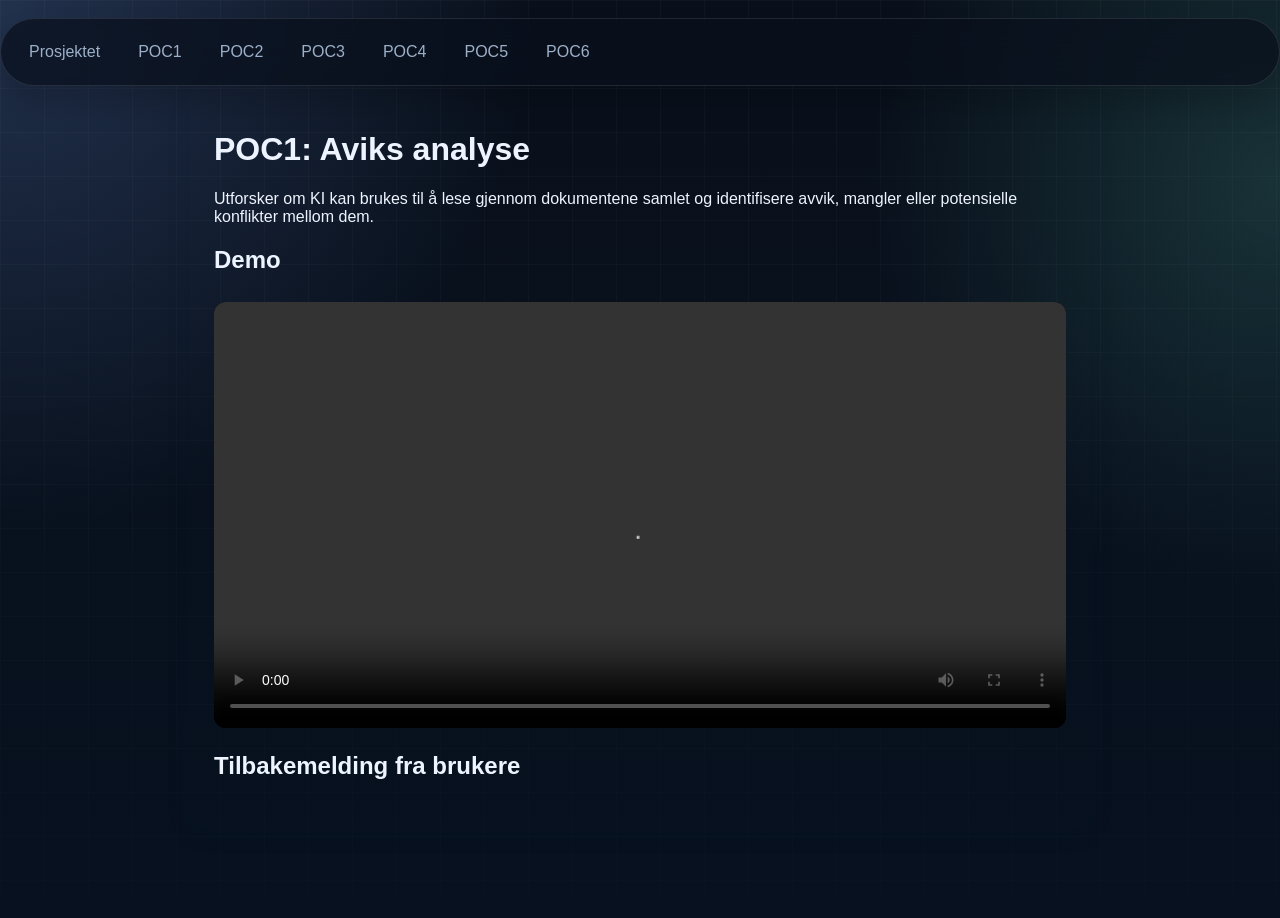
==== POC1.html @ bd178f17 "Kommet litt lenger på nettsiden" ====
<!DOCTYPE html>
<html lang="no">
<head>
    <meta charset="UTF-8">
    <meta name="viewport" content="width=device-width, initial-scale=1.0">
    <title>POC1: Aviks analyse</title>
    <link rel="stylesheet" href="style.css">
</head>
<body>
    <nav class="site-nav" aria-label="Hovedmeny">
        <a href="index.html">Prosjektet</a>
        <a href="POC1.html">POC1</a>
        <a href="POC2.html">POC2</a>
        <a href="POC3.html">POC3</a>
        <a href="POC4.html">POC4</a>
        <a href="POC5.html">POC5</a>
        <a href="POC6.html">POC6</a>
    </nav>
    <main class="container">
        <h1>POC1: Aviks analyse</h1>
        <p>Utforsker om KI kan brukes til å lese gjennom dokumentene samlet og identifisere avvik, mangler eller potensielle konflikter mellom dem.</p>

        <h2>Demo</h2>
        <video controls preload="metadata">
            <source src="Demo/POC1Demo.mp4" type="video/mp4">
            Nettleseren din stotter ikke avspilling av video.
        </video>

        <h2>Tilbakemelding fra brukere</h2>
    </main>
</body>
</html>
---- style.css ----
:root {
	color-scheme: dark;
	--bg: #07111f;
	--bg-soft: #0d1a2f;
	--panel: rgba(10, 18, 34, 0.78);
	--panel-strong: rgba(12, 24, 42, 0.94);
	--text: #edf4ff;
	--muted: #9db0c8;
	--accent: #6be4c8;
	--accent-2: #7aa7ff;
	--border: rgba(255, 255, 255, 0.1);
	--shadow: 0 24px 60px rgba(0, 0, 0, 0.35);
}

* {
	box-sizing: border-box;
}

html {
	scroll-behavior: smooth;
}

body {
	margin: 0;
	min-height: 100vh;
	font-family: "Trebuchet MS", "Segoe UI", sans-serif;
	color: var(--text);
	background:
		radial-gradient(circle at top left, rgba(122, 167, 255, 0.22), transparent 34%),
		radial-gradient(circle at right 20%, rgba(107, 228, 200, 0.16), transparent 28%),
		linear-gradient(180deg, #09101b 0%, var(--bg) 100%);
}

body::before {
	content: "";
	position: fixed;
	inset: 0;
	pointer-events: none;
	background-image: linear-gradient(rgba(255, 255, 255, 0.03) 1px, transparent 1px),
		linear-gradient(90deg, rgba(255, 255, 255, 0.03) 1px, transparent 1px);
	background-size: 44px 44px;
	mask-image: linear-gradient(180deg, rgba(0, 0, 0, 0.9), rgba(0, 0, 0, 0.35));
}

a {
	color: inherit;
	text-decoration: none;
}

.page-shell {
	width: min(1120px, calc(100% - 32px));
	margin: 0 auto;
	padding: 24px 0 40px;
}

.hero {
	display: grid;
	grid-template-columns: 1.4fr 0.9fr;
	gap: 24px;
	align-items: stretch;
	padding: 30px;
	border: 1px solid var(--border);
	border-radius: 28px;
	background: linear-gradient(145deg, rgba(14, 24, 42, 0.96), rgba(9, 16, 29, 0.9));
	box-shadow: var(--shadow);
}

.eyebrow,
.section-label,
.poc-card__tag,
.panel-card span {
	margin: 0 0 12px;
	text-transform: uppercase;
	letter-spacing: 0.16em;
	font-size: 0.74rem;
	color: var(--accent);
}

.hero h1,
.intro h2,
.poc-card h3 {
	margin: 0;
	line-height: 1.02;
	font-family: "Georgia", "Times New Roman", serif;
}

.hero h1 {
	font-size: clamp(2.8rem, 6vw, 5.6rem);
	max-width: 10ch;
}

.hero__lead,
.intro p,
.poc-card p,
.panel-card p,
.site-footer p {
	color: var(--muted);
	line-height: 1.65;
}

.hero__lead {
	max-width: 58ch;
	margin: 18px 0 0;
	font-size: 1.05rem;
}

.hero__actions {
	display: flex;
	flex-wrap: wrap;
	gap: 12px;
	margin-top: 28px;
}

.button {
	display: inline-flex;
	align-items: center;
	justify-content: center;
	min-height: 48px;
	padding: 0 18px;
	border-radius: 999px;
	border: 1px solid transparent;
	font-weight: 700;
	transition: transform 160ms ease, border-color 160ms ease, background 160ms ease, color 160ms ease;
}

.button:hover {
	transform: translateY(-2px);
}

.button--primary {
	background: linear-gradient(135deg, var(--accent), #9ef1dc);
	color: #041018;
}

.button--secondary {
	border-color: rgba(122, 167, 255, 0.35);
	background: rgba(122, 167, 255, 0.08);
}

.hero__panel {
	display: flex;
	align-items: flex-end;
}

.panel-card {
	width: 100%;
	padding: 24px;
	border-radius: 24px;
	background: linear-gradient(180deg, rgba(17, 31, 53, 0.95), rgba(11, 20, 34, 0.95));
	border: 1px solid var(--border);
}

.panel-card strong {
	display: block;
	margin-bottom: 10px;
	font-size: 1.7rem;
}

.site-nav {
	position: sticky;
	top: 16px;
	z-index: 10;
	display: flex;
	flex-wrap: wrap;
	gap: 10px;
	padding: 14px;
	margin: 18px 0 0;
	border: 1px solid var(--border);
	border-radius: 999px;
	backdrop-filter: blur(16px);
	background: rgba(9, 16, 29, 0.72);
	box-shadow: 0 18px 30px rgba(0, 0, 0, 0.18);
}

.site-nav a {
	padding: 10px 14px;
	border-radius: 999px;
	color: var(--muted);
	transition: background 160ms ease, color 160ms ease;
}

.site-nav a:hover,
.site-nav a:focus-visible {
	background: rgba(255, 255, 255, 0.07);
	color: var(--text);
	outline: none;
}

.section {
	margin-top: 22px;
	padding: 28px;
	border-radius: 28px;
	border: 1px solid var(--border);
	background: var(--panel);
	box-shadow: var(--shadow);
}

.intro {
	display: grid;
	grid-template-columns: 1fr 1fr;
	gap: 20px;
	align-items: end;
}

.intro h2 {
	font-size: clamp(1.8rem, 3vw, 3rem);
}

.poc-grid {
	display: grid;
	grid-template-columns: repeat(3, minmax(0, 1fr));
	gap: 18px;
	background: transparent;
	box-shadow: none;
	border: 0;
	padding: 0;
}

.poc-card {
	min-height: 220px;
	padding: 22px;
	border-radius: 24px;
	border: 1px solid var(--border);
	background: linear-gradient(180deg, rgba(17, 29, 48, 0.96), rgba(10, 19, 34, 0.95));
	box-shadow: var(--shadow);
}

.poc-card h3 {
	margin-top: 6px;
	font-size: 1.45rem;
}

.poc-card p {
	margin-bottom: 0;
}

.site-footer {
	padding: 26px 8px 0;
	text-align: center;
}

.site-footer p {
	margin: 0;
}

.container {
    max-width: 900px;
    margin: 0 auto;
    padding: 24px;
    border-radius: 14px;
    box-shadow: 0 8px 24px rgba(16, 32, 56, 0.12);
}

video {
    width: 100%;
    border-radius: 12px;
    background: #000;
    margin-top: 8px;
}

@media (max-width: 920px) {
	.hero,
	.intro,
	.poc-grid {
		grid-template-columns: 1fr;
	}

	.hero h1 {
		max-width: none;
	}

	.site-nav {
		border-radius: 22px;
	}
}

@media (max-width: 640px) {
	.page-shell {
		width: min(100% - 20px, 1120px);
		padding-top: 10px;
	}

	.hero,
	.section {
		padding: 20px;
		border-radius: 22px;
	}

	.hero h1 {
		font-size: clamp(2.2rem, 12vw, 3.6rem);
	}

	.site-nav {
		top: 10px;
		padding: 10px;
	}

	.site-nav a,
	.button {
		width: 100%;
	}
}
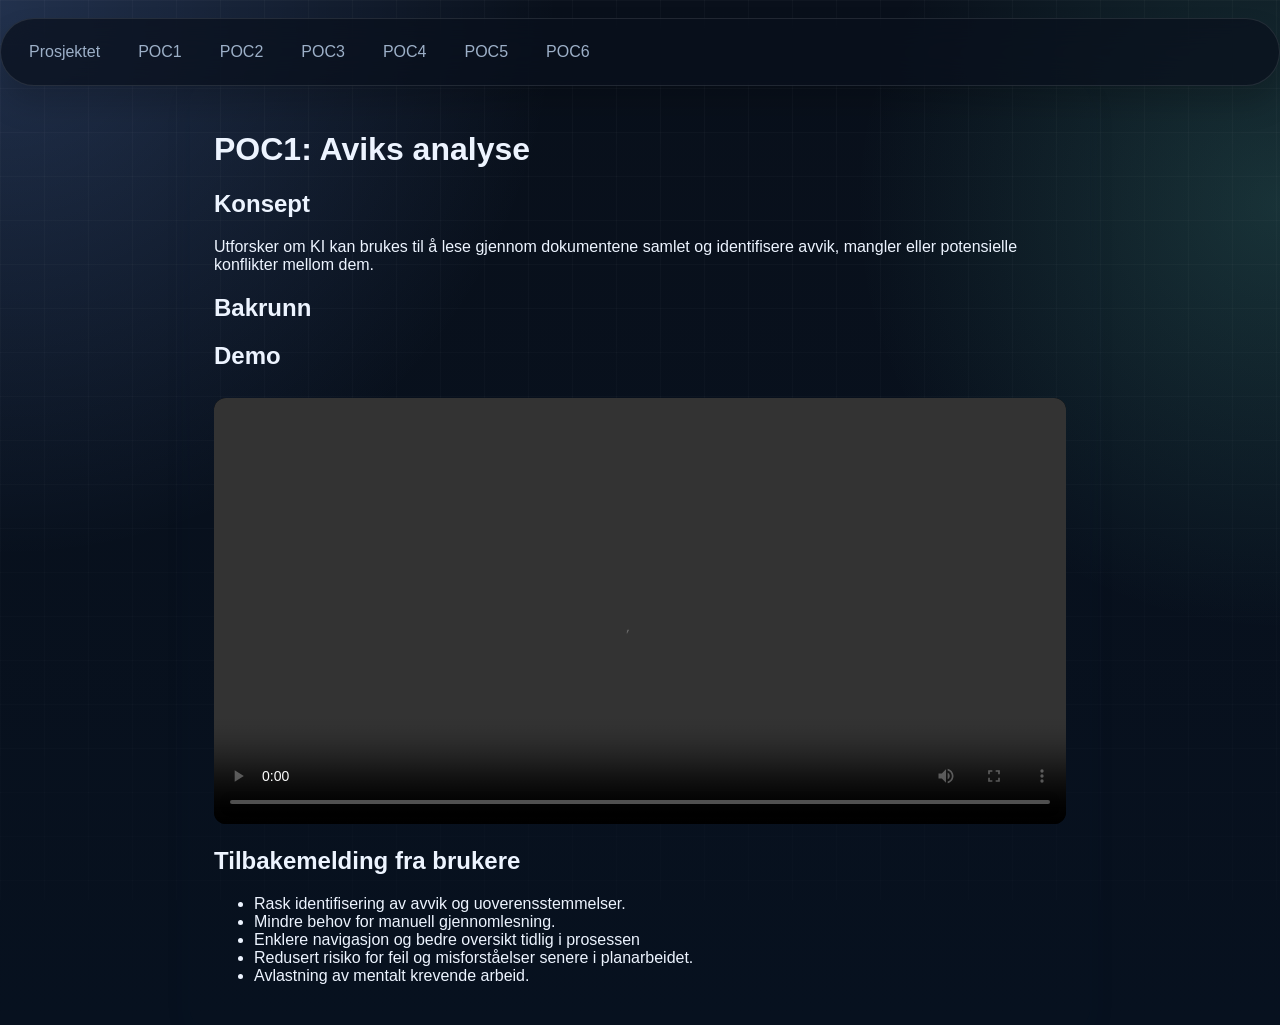
==== commit 65700b06: "La inn mer" ====
--- a/POC1.html
+++ b/POC1.html
@@ -18,8 +18,9 @@
     </nav>
     <main class="container">
         <h1>POC1: Aviks analyse</h1>
+        <h2>Konsept</h2>
         <p>Utforsker om KI kan brukes til å lese gjennom dokumentene samlet og identifisere avvik, mangler eller potensielle konflikter mellom dem.</p>
-
+        <h2>Bakrunn</h2>
         <h2>Demo</h2>
         <video controls preload="metadata">
             <source src="Demo/POC1Demo.mp4" type="video/mp4">
@@ -27,6 +28,13 @@
         </video>
 
         <h2>Tilbakemelding fra brukere</h2>
+        <ul>
+            <li>Rask identifisering av avvik og uoverensstemmelser.</li>
+            <li>Mindre behov for manuell gjennomlesning.</li>
+            <li>Enklere navigasjon og bedre oversikt tidlig i prosessen</li>
+            <li>Redusert risiko for feil og misforståelser senere i planarbeidet.</li>
+            <li>Avlastning av mentalt krevende arbeid.</li>
+        </ul>
     </main>
 </body>
 </html>
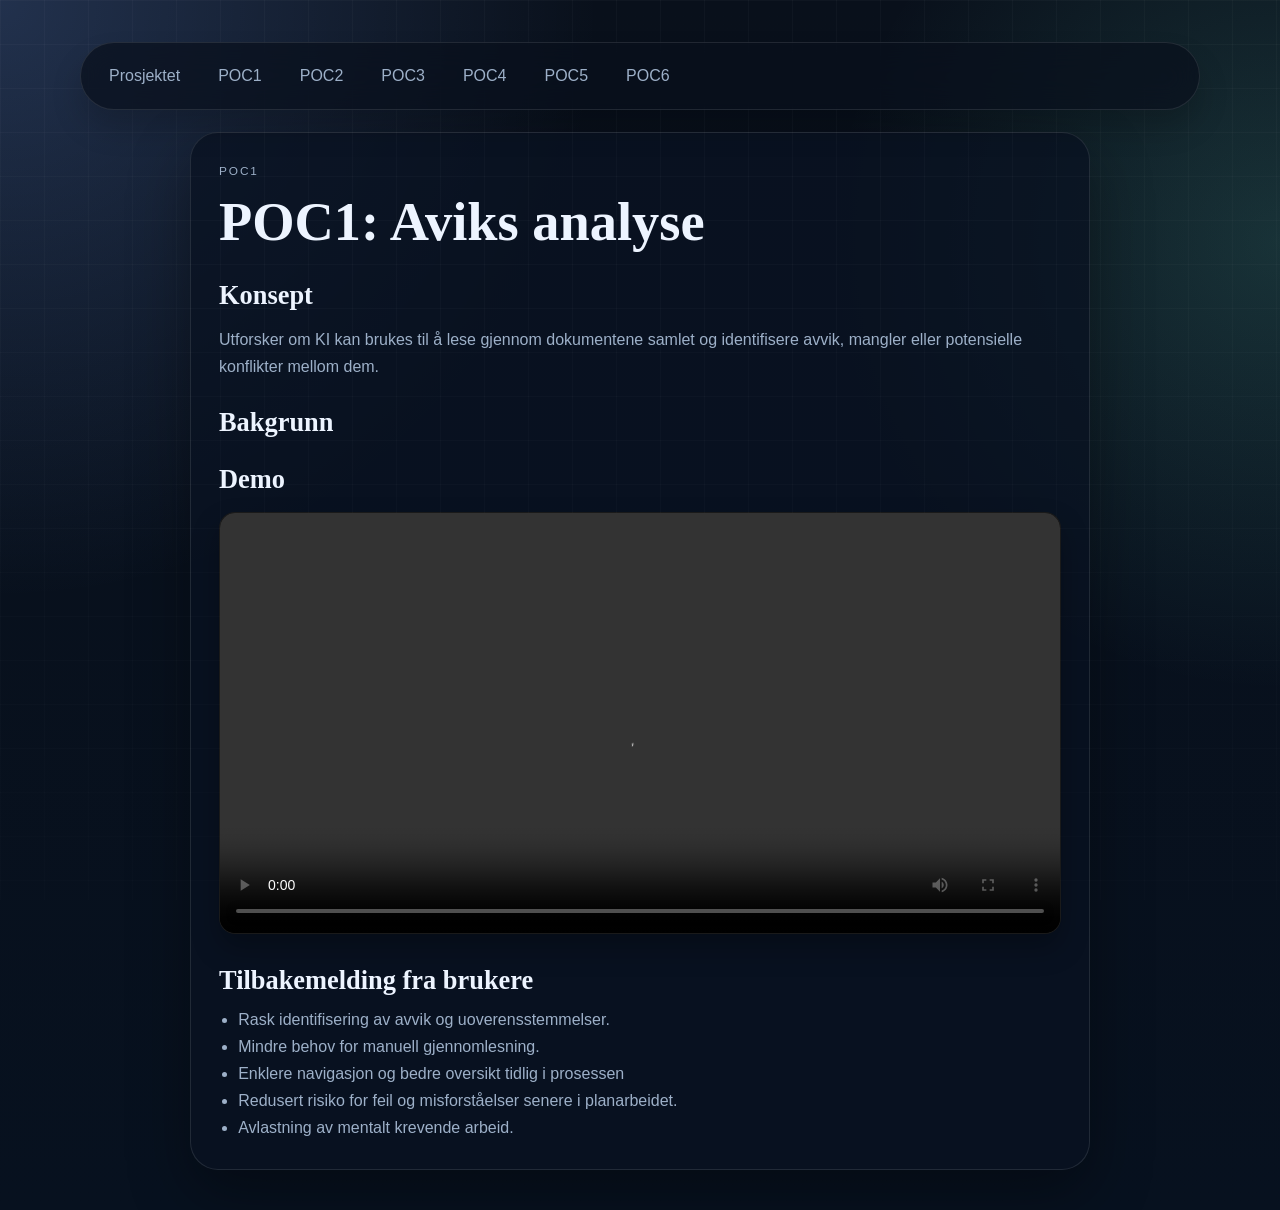
==== commit 4ddbc85e: "La til trykkingen" ====
--- a/POC1.html
+++ b/POC1.html
@@ -7,20 +7,22 @@
     <link rel="stylesheet" href="style.css">
 </head>
 <body>
-    <nav class="site-nav" aria-label="Hovedmeny">
-        <a href="index.html">Prosjektet</a>
-        <a href="POC1.html">POC1</a>
-        <a href="POC2.html">POC2</a>
-        <a href="POC3.html">POC3</a>
-        <a href="POC4.html">POC4</a>
-        <a href="POC5.html">POC5</a>
-        <a href="POC6.html">POC6</a>
-    </nav>
-    <main class="container">
-        <h1>POC1: Aviks analyse</h1>
+    <div class="page-shell">
+        <nav class="site-nav" aria-label="Hovedmeny">
+            <a href="index.html">Prosjektet</a>
+            <a href="POC1.html">POC1</a>
+            <a href="POC2.html">POC2</a>
+            <a href="POC3.html">POC3</a>
+            <a href="POC4.html">POC4</a>
+            <a href="POC5.html">POC5</a>
+            <a href="POC6.html">POC6</a>
+        </nav>
+        <main class="container section poc-page">
+            <p class="section-label">POC1</p>
+            <h1>POC1: Aviks analyse</h1>
         <h2>Konsept</h2>
         <p>Utforsker om KI kan brukes til å lese gjennom dokumentene samlet og identifisere avvik, mangler eller potensielle konflikter mellom dem.</p>
-        <h2>Bakrunn</h2>
+        <h2>Bakgrunn</h2>
         <h2>Demo</h2>
         <video controls preload="metadata">
             <source src="Demo/POC1Demo.mp4" type="video/mp4">
@@ -35,6 +37,7 @@
             <li>Redusert risiko for feil og misforståelser senere i planarbeidet.</li>
             <li>Avlastning av mentalt krevende arbeid.</li>
         </ul>
-    </main>
+        </main>
+    </div>
 </body>
 </html>
--- a/style.css
+++ b/style.css
@@ -2,13 +2,10 @@
 :root {
 	color-scheme: dark;
 	--bg: #07111f;
-	--bg-soft: #0d1a2f;
 	--panel: rgba(10, 18, 34, 0.78);
-	--panel-strong: rgba(12, 24, 42, 0.94);
 	--text: #edf4ff;
 	--muted: #9db0c8;
 	--accent: #6be4c8;
-	--accent-2: #7aa7ff;
 	--border: rgba(255, 255, 255, 0.1);
 	--shadow: 0 24px 60px rgba(0, 0, 0, 0.35);
 }
@@ -68,8 +65,7 @@
 
 .eyebrow,
 .section-label,
-.poc-card__tag,
-.panel-card span {
+.poc-card__tag {
 	margin: 0 0 12px;
 	text-transform: uppercase;
 	letter-spacing: 0.16em;
@@ -103,58 +99,6 @@
 	max-width: 58ch;
 	margin: 18px 0 0;
 	font-size: 1.05rem;
-}
-
-.hero__actions {
-	display: flex;
-	flex-wrap: wrap;
-	gap: 12px;
-	margin-top: 28px;
-}
-
-.button {
-	display: inline-flex;
-	align-items: center;
-	justify-content: center;
-	min-height: 48px;
-	padding: 0 18px;
-	border-radius: 999px;
-	border: 1px solid transparent;
-	font-weight: 700;
-	transition: transform 160ms ease, border-color 160ms ease, background 160ms ease, color 160ms ease;
-}
-
-.button:hover {
-	transform: translateY(-2px);
-}
-
-.button--primary {
-	background: linear-gradient(135deg, var(--accent), #9ef1dc);
-	color: #041018;
-}
-
-.button--secondary {
-	border-color: rgba(122, 167, 255, 0.35);
-	background: rgba(122, 167, 255, 0.08);
-}
-
-.hero__panel {
-	display: flex;
-	align-items: flex-end;
-}
-
-.panel-card {
-	width: 100%;
-	padding: 24px;
-	border-radius: 24px;
-	background: linear-gradient(180deg, rgba(17, 31, 53, 0.95), rgba(11, 20, 34, 0.95));
-	border: 1px solid var(--border);
-}
-
-.panel-card strong {
-	display: block;
-	margin-bottom: 10px;
-	font-size: 1.7rem;
 }
 
 .site-nav {
@@ -252,6 +196,44 @@
     box-shadow: 0 8px 24px rgba(16, 32, 56, 0.12);
 }
 
+.container.section {
+	margin-top: 22px;
+	padding: 28px;
+	border-radius: 28px;
+	border: 1px solid var(--border);
+	background: var(--panel);
+	box-shadow: var(--shadow);
+}
+
+.poc-page h1,
+.poc-page h2 {
+	font-family: "Georgia", "Times New Roman", serif;
+	line-height: 1.1;
+	margin: 0;
+}
+
+.poc-page h1 {
+	font-size: clamp(2rem, 4.8vw, 3.4rem);
+	margin-bottom: 14px;
+}
+
+.poc-page h2 {
+	font-size: clamp(1.2rem, 2.3vw, 1.65rem);
+	margin-top: 28px;
+	margin-bottom: 10px;
+}
+
+.poc-page p,
+.poc-page li {
+	color: var(--muted);
+	line-height: 1.7;
+}
+
+.poc-page ul {
+	margin: 0;
+	padding-left: 1.2rem;
+}
+
 video {
     width: 100%;
     border-radius: 12px;
@@ -259,6 +241,12 @@
     margin-top: 8px;
 }
 
+.poc-page video {
+	border: 1px solid var(--border);
+	border-radius: 16px;
+	box-shadow: 0 14px 28px rgba(0, 0, 0, 0.28);
+}
+
 @media (max-width: 920px) {
 	.hero,
 	.intro,
@@ -282,7 +270,8 @@
 	}
 
 	.hero,
-	.section {
+	.section,
+	.container.section {
 		padding: 20px;
 		border-radius: 22px;
 	}
@@ -296,8 +285,7 @@
 		padding: 10px;
 	}
 
-	.site-nav a,
-	.button {
+	.site-nav a {
 		width: 100%;
 	}
 }
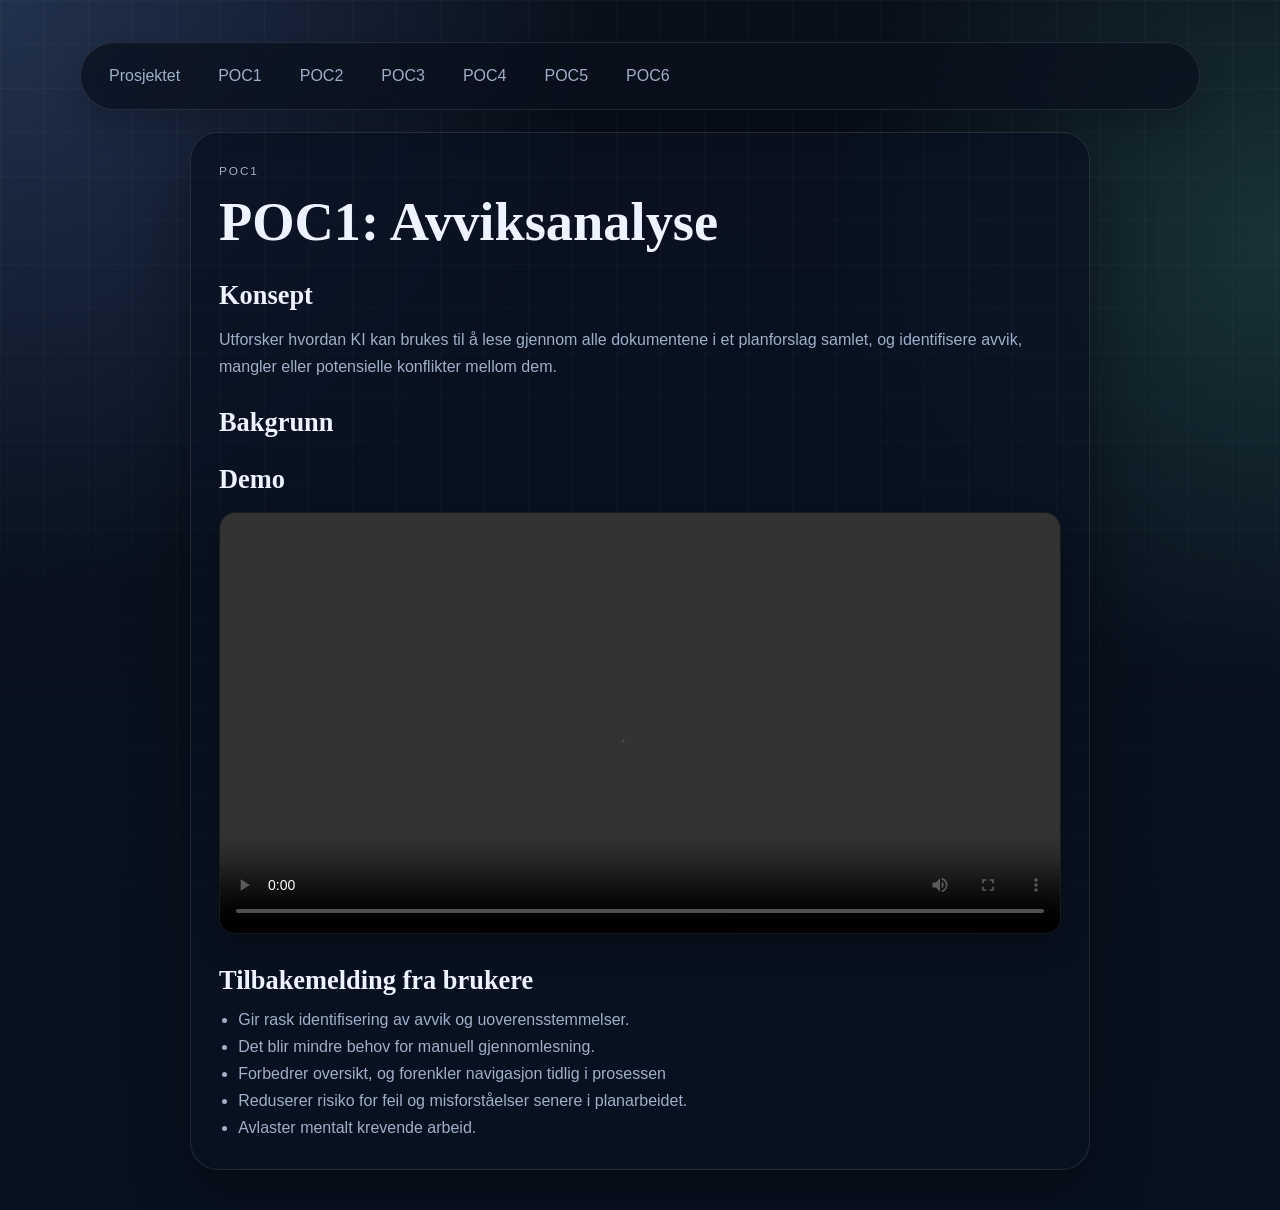
==== commit 81b9bb5e: "språkvask sørget for  at teksten er grammatisk riktig og omformulerte noen ting." ====
--- a/POC1.html
+++ b/POC1.html
@@ -3,7 +3,7 @@
 <head>
     <meta charset="UTF-8">
     <meta name="viewport" content="width=device-width, initial-scale=1.0">
-    <title>POC1: Aviks analyse</title>
+    <title>POC1: Avviksanalyse</title>
     <link rel="stylesheet" href="style.css">
 </head>
 <body>
@@ -19,9 +19,9 @@
         </nav>
         <main class="container section poc-page">
             <p class="section-label">POC1</p>
-            <h1>POC1: Aviks analyse</h1>
+            <h1>POC1: Avviksanalyse</h1>
         <h2>Konsept</h2>
-        <p>Utforsker om KI kan brukes til å lese gjennom dokumentene samlet og identifisere avvik, mangler eller potensielle konflikter mellom dem.</p>
+        <p>Utforsker hvordan KI kan brukes til å lese gjennom alle dokumentene i et planforslag samlet, og identifisere avvik, mangler eller potensielle konflikter mellom dem.</p>
         <h2>Bakgrunn</h2>
         <h2>Demo</h2>
         <video controls preload="metadata">
@@ -31,11 +31,11 @@
 
         <h2>Tilbakemelding fra brukere</h2>
         <ul>
-            <li>Rask identifisering av avvik og uoverensstemmelser.</li>
-            <li>Mindre behov for manuell gjennomlesning.</li>
-            <li>Enklere navigasjon og bedre oversikt tidlig i prosessen</li>
-            <li>Redusert risiko for feil og misforståelser senere i planarbeidet.</li>
-            <li>Avlastning av mentalt krevende arbeid.</li>
+            <li>Gir rask identifisering av avvik og uoverensstemmelser.</li>
+            <li>Det blir mindre behov for manuell gjennomlesning.</li>
+            <li>Forbedrer oversikt, og forenkler navigasjon tidlig i prosessen</li>
+            <li>Reduserer risiko for feil og misforståelser senere i planarbeidet.</li>
+            <li>Avlaster mentalt krevende arbeid.</li>
         </ul>
         </main>
     </div>
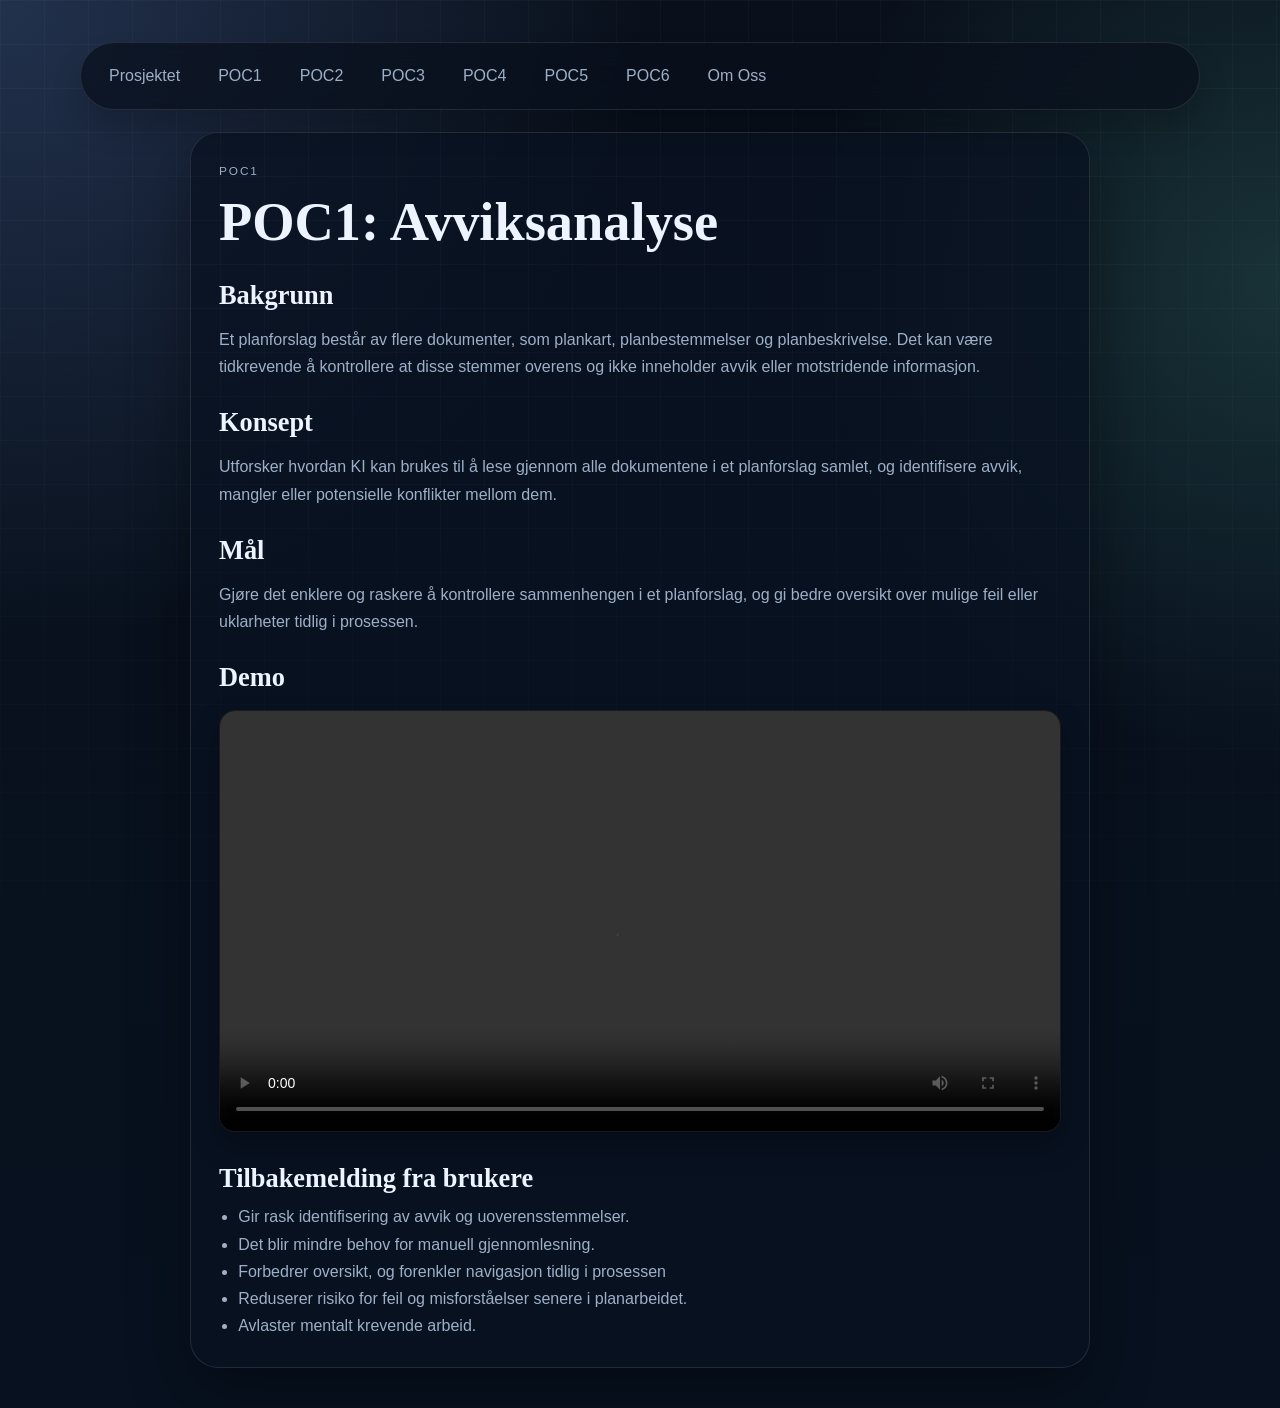
==== commit 6884d5f7: "lagt in informasjon  om gruppemedlemer og bakrunn og mål" ====
--- a/POC1.html
+++ b/POC1.html
@@ -8,21 +8,25 @@
 </head>
 <body>
     <div class="page-shell">
-        <nav class="site-nav" aria-label="Hovedmeny">
-            <a href="index.html">Prosjektet</a>
-            <a href="POC1.html">POC1</a>
-            <a href="POC2.html">POC2</a>
-            <a href="POC3.html">POC3</a>
-            <a href="POC4.html">POC4</a>
-            <a href="POC5.html">POC5</a>
-            <a href="POC6.html">POC6</a>
+            <nav class="site-nav" aria-label="Hovedmeny">
+                <a href="index.html">Prosjektet</a>
+                <a href="POC1.html">POC1</a>
+                <a href="POC2.html">POC2</a>
+                <a href="POC3.html">POC3</a>
+                <a href="POC4.html">POC4</a>
+                <a href="POC5.html">POC5</a>
+                <a href="POC6.html">POC6</a>
+                <a href="om-oss.html">Om Oss</a>
         </nav>
         <main class="container section poc-page">
             <p class="section-label">POC1</p>
             <h1>POC1: Avviksanalyse</h1>
+        <h2>Bakgrunn</h2>
+        <p> Et planforslag består av flere dokumenter, som plankart, planbestemmelser og planbeskrivelse. Det kan være tidkrevende å  kontrollere at disse stemmer overens og ikke inneholder avvik eller motstridende informasjon. </p>
         <h2>Konsept</h2>
         <p>Utforsker hvordan KI kan brukes til å lese gjennom alle dokumentene i et planforslag samlet, og identifisere avvik, mangler eller potensielle konflikter mellom dem.</p>
-        <h2>Bakgrunn</h2>
+        <h2>Mål</h2>
+        <p>Gjøre det enklere og raskere å kontrollere sammenhengen i et planforslag, og gi bedre oversikt over mulige feil eller uklarheter tidlig i prosessen.</p>
         <h2>Demo</h2>
         <video controls preload="metadata">
             <source src="Demo/POC1Demo.mp4" type="video/mp4">
--- a/style.css
+++ b/style.css
@@ -45,6 +45,29 @@
 	text-decoration: none;
 }
 
+.social-link {
+	display: inline-block;
+	margin-top: 8px;
+	padding: 8px 12px;
+	border: 1px solid rgba(107, 228, 200, 0.35);
+	border-radius: 999px;
+	background: rgba(107, 228, 200, 0.08);
+	color: var(--text);
+	font-weight: 600;
+	text-decoration: underline;
+	text-decoration-thickness: 1.5px;
+	text-underline-offset: 0.18em;
+	transition: transform 160ms ease, background 160ms ease, border-color 160ms ease;
+}
+
+.social-link:hover,
+.social-link:focus-visible {
+	background: rgba(107, 228, 200, 0.16);
+	border-color: rgba(107, 228, 200, 0.7);
+	transform: translateY(-1px);
+	outline: none;
+}
+
 .page-shell {
 	width: min(1120px, calc(100% - 32px));
 	margin: 0 auto;
